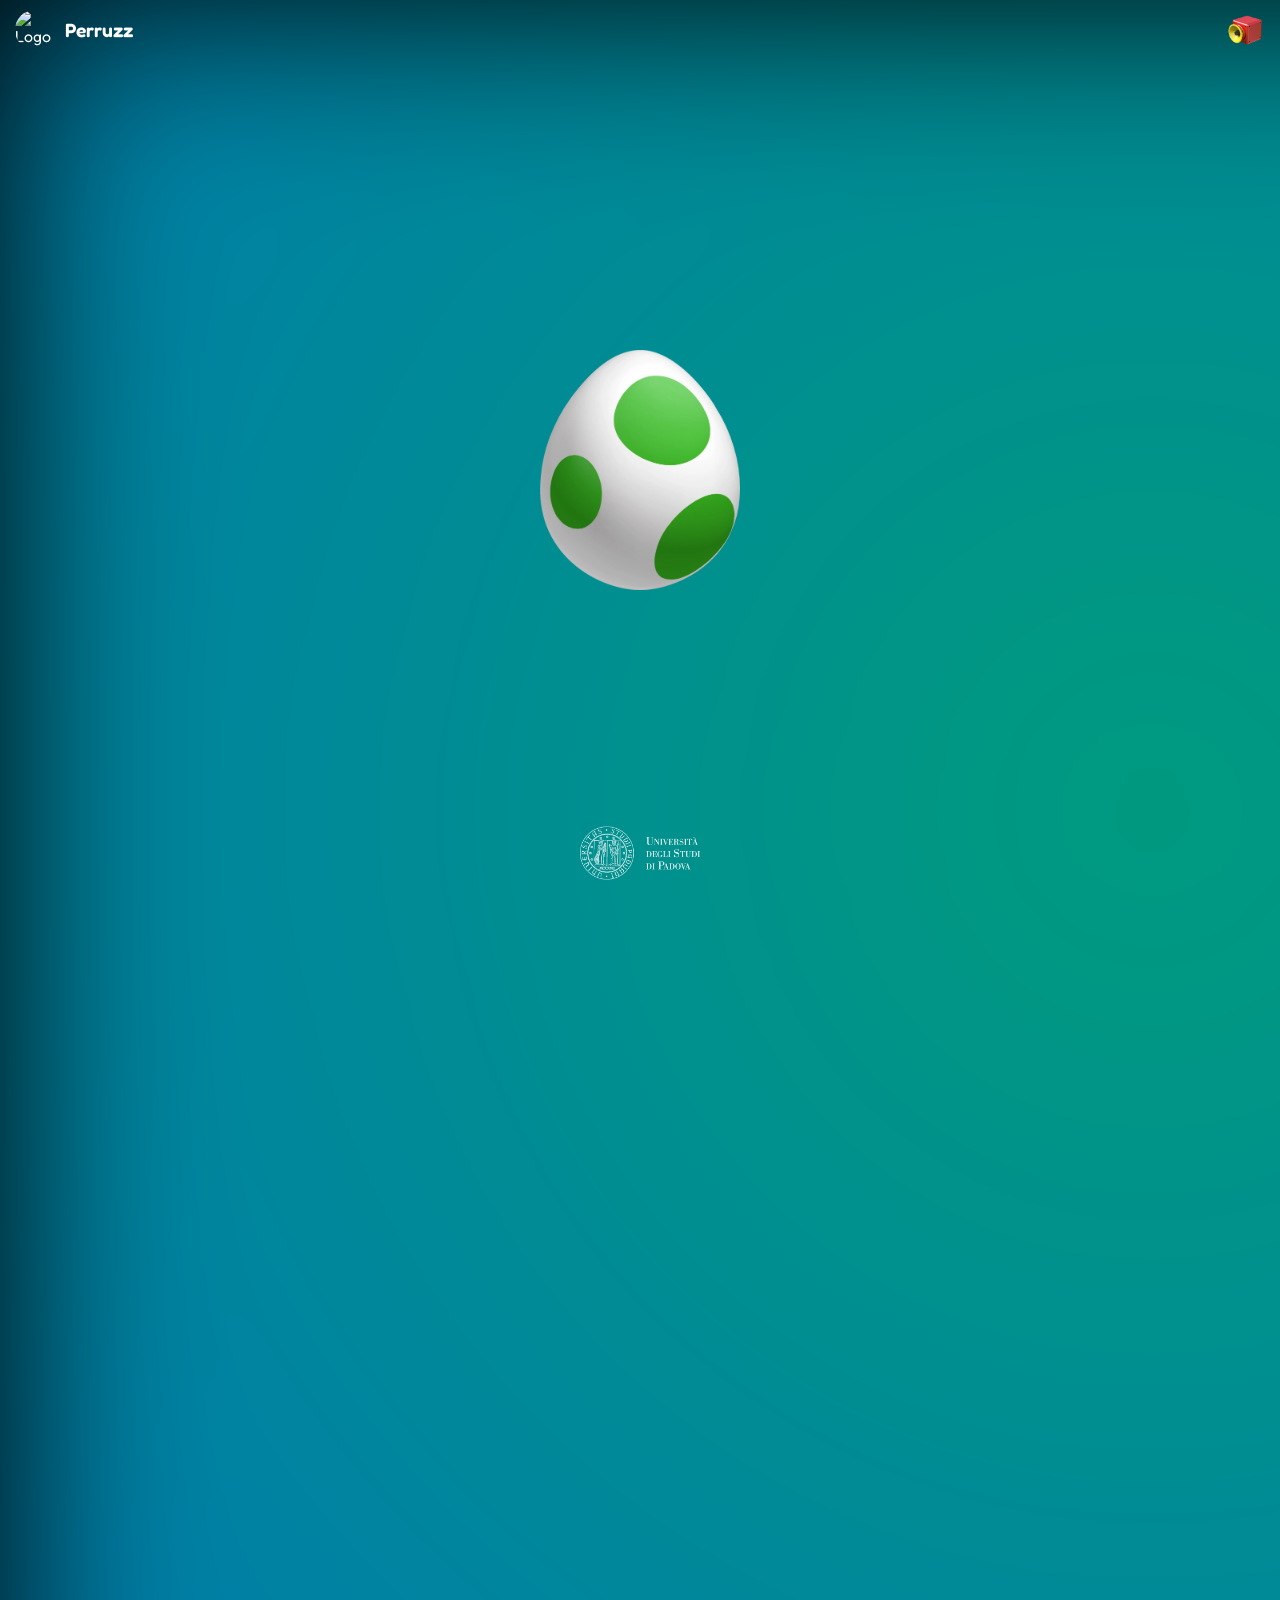
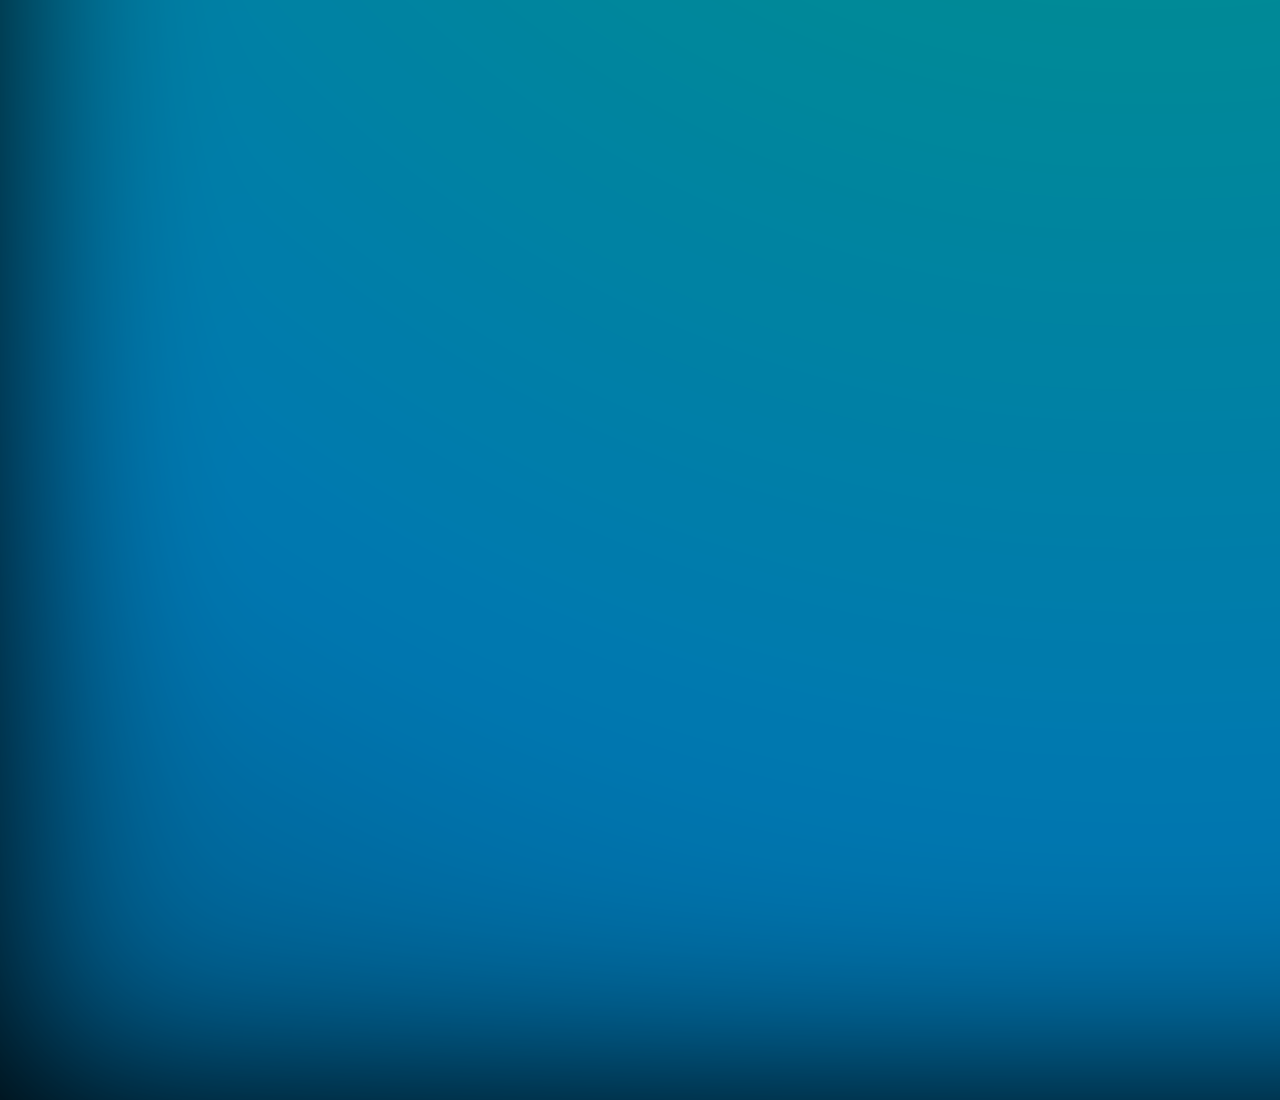
==== index.html @ 82f88e37 "sito" ====
<!DOCTYPE html>
<html lang="it">
<head>
  <meta charset="UTF-8">
  <meta name="viewport" content="width=device-width, initial-scale=1.0">
  <title>Tesi - Andrea</title>
  <link rel="stylesheet" href="style.css">
</head>
<body>
  <!-- Header -->
  <header>
    <div class="github-info">
      <img src="https://avatars.githubusercontent.com/u/148521685?v=4" alt="Logo GitHub" class="github-logo">
      <span class="github-nick">Perruzz</span>
    </div>
    <button id="music-toggle" class="icon-button">
      <img src="asset/sound.png" alt="Suono" class="icon-img">
    </button>
  </header>

  <!-- Contenuto principale -->
  <main>
    <div class="yoshi-wrapper" id="yoshi-btn">
      <img src="asset/egg.png" alt="Yoshi Mario Kart" class="yoshi-img">
    </div>
    <img src="asset/logo-UNIPD-white.png" alt="Logo Università di Padova" class="unipd-logo">
  </main>


  <!-- Musica -->
  <audio id="bg-music" autoplay loop muted>
    <source src="asset/Main Menu - Mario Kart 8 Deluxe OST.mp3" type="audio/mpeg">
  </audio>

  <script>
    const music = document.getElementById('bg-music');
    const musicBtn = document.getElementById('music-toggle');
    const yoshiWrapper = document.getElementById('yoshi-btn');
    const yoshiImg = yoshiWrapper.querySelector('img');

    const crackSound = new Audio('asset/egg-cracking-6844.mp3');
    const finalSound = new Audio('asset/yoshi-hmmph.mp3');

    finalSound.volume = 1.0; // massimo (valore da 0.0 a 1.0)
    music.volume = 0.2;
    crackSound.volume = 0.3;

    const eggStages = [
      'asset/egg.png',
      'asset/eggcrack1.png',
      'asset/eggcrack2.png',
      'asset/eggcrack3.png',
      'asset/eggcrack4.png',
      'asset/eggcrack5.png',
      'asset/eggcrack6.png',
      'asset/eggcrack7.png',
      'asset/eggcrack8.png',
      'asset/eggcrack9.png'
    ];

    let currentStage = 0;

    // Musica toggle
    musicBtn.addEventListener('click', () => {
      music.muted = !music.muted;

      // Aggiungi animazione
      musicBtn.classList.add('clicked');
      setTimeout(() => musicBtn.classList.remove('clicked'), 150);
    });


    // Sblocca audio al primo click
    document.body.addEventListener('click', () => {
      music.muted = false;
      music.volume = 0.2;
      music.play();
    }, { once: true });

    yoshiWrapper.addEventListener('click', () => {
      yoshiWrapper.classList.add('clicked');
      setTimeout(() => yoshiWrapper.classList.remove('clicked'), 500);
      if (currentStage < eggStages.length - 1) {
        currentStage++;
        yoshiImg.src = eggStages[currentStage];
        crackSound.currentTime = 0;
        crackSound.play();
      } else {
        finalSound.play();
        triggerFlashEffect(() => {
          window.location.href = "thesis.pdf";
        });
      }
    });

    function triggerFlashEffect(callback) {
      const flash = document.createElement('div');
      flash.style.position = 'fixed';
      flash.style.top = 0;
      flash.style.left = 0;
      flash.style.width = '100vw';
      flash.style.height = '100vh';
      flash.style.backgroundColor = 'white';
      flash.style.opacity = 0;
      flash.style.zIndex = 9999;
      flash.style.transition = 'opacity 1.5s ease-in-out';
      flash.style.pointerEvents = 'none';
      flash.style.mixBlendMode = 'normal'; // assicura che copra tutto
      document.body.appendChild(flash);

      requestAnimationFrame(() => {
        flash.style.opacity = 1;

        // Aspetta che lo schermo sia completamente bianco
        setTimeout(() => {
          callback(); // es. apertura PDF
        }, 1600); // 1.5s + margine
      });


    }
  </script>

</body>
</html>
---- style.css ----
@import url('https://fonts.googleapis.com/css2?family=Fredoka:wght@400;600&display=swap');

/* Reset */
* {
  margin: 0;
  padding: 0;
  box-sizing: border-box;
}

body {
  height: 100vh;
  width: 100vw;
  overflow: hidden;
  font-family: 'Fredoka', sans-serif;
  color: white;
  position: relative;
  background: #000;
}

/* Aurora animata */
/* Aurora boreale più veloce e dinamica */
body::before {
  content: '';
  position: absolute;
  width: 300%;
  height: 300%;
  background: radial-gradient(circle at 30% 30%, #00ffccde, #00aaff, #002233);
  animation: aurora 10s ease-in-out infinite alternate;
  z-index: -1;
  opacity: 0.7;
  filter: blur(100px);
}

@keyframes aurora {
  0% {
    transform: translate(0, 0) scale(1);
    opacity: 0.6;
  }
  25% {
    transform: translate(-20%, -10%) scale(1.4) rotate(5deg);
    opacity: 0.85;
  }
  50% {
    transform: translate(10%, -5%) scale(1.2) rotate(-5deg);
    opacity: 0.75;
  }
  75% {
    transform: translate(-15%, 10%) scale(1.3) rotate(3deg);
    opacity: 0.9;
  }
  100% {
    transform: translate(0, 0) scale(1.1);
    opacity: 0.6;
  }
}

/* Header */
header {
  position: absolute;
  top: 10px;
  left: 15px;
  right: 15px;
  display: flex;
  justify-content: space-between;
  align-items: center;
  z-index: 2;
}

.github-info {
  display: flex;
  align-items: center;
  gap: 10px;
}

.github-logo {
  width: 40px;
  height: 40px;
  border-radius: 50%;
}

.github-nick {
  font-size: 1.2rem;
  font-weight: 600;
}

#music-toggle {
  background: none;
  border: none;
  font-size: 1.5rem;
  cursor: pointer;
  color: white;
}

/* Main content */
main {
  display: flex;
  flex-direction: column;
  align-items: center;
  justify-content: center;
  height: 100vh;
  gap: 40px;
  position: relative;
  z-index: 1;
}

/* Pulsante aurora rotante */
.circle-wrapper {
  width: 180px;
  height: 180px;
  border-radius: 50%;
  background: conic-gradient(from 0deg, #00ffaa, #00ccff, #005f5f, #00ffaa);
  display: flex;
  align-items: center;
  justify-content: center;
  animation: spin 6s linear infinite;
  box-shadow: 0 0 30px rgba(0,255,255,0.3);
  cursor: pointer;
  transition: transform 0.3s ease;
}

.circle-wrapper:hover {
  transform: scale(1.05);
  box-shadow: 0 0 50px rgba(0,255,255,0.6);
}

.circle-text {
  font-size: 1rem;
  font-weight: bold;
  color: white;
  font-family: 'Fredoka', sans-serif;
  text-align: center;
  padding: 10px;
  z-index: 1;
}

@keyframes spin {
  0% { transform: rotate(0deg); }
  100% { transform: rotate(360deg); }
}

/* Animazione uscita */
@keyframes teleport {
  0% { transform: scale(1); opacity: 1; }
  100% { transform: scale(4); opacity: 0; }
}

/* Logo UNIPD */
.unipd-logo {
  position: absolute;
  bottom: 20px;
  left: 50%;
  transform: translateX(-50%);
  width: 120px;
  opacity: 0.9;
}


.yoshi-wrapper {
  width: 200px;
  height: 200px;
  position: relative;
  cursor: pointer;
  animation: yoshi-idle 5s infinite ease-in-out;
}

@keyframes yoshi-idle {
  0%, 10%, 100% { transform: translateY(0); }
  2% { transform: translateY(-10px); }
  4% { transform: translateY(0); }
  6% { transform: translateY(-8px); }
  8% { transform: translateY(0); }
}


.yoshi-img {
  width: 100%;
  height: auto;
  transition: transform 0.3s ease;
}

.yoshi-wrapper.clicked {
  animation: wiggle 0.5s ease;
}

@keyframes wiggle {
  0%   { transform: translateX(0); }
  15%  { transform: translateX(-12px); }
  30%  { transform: translateX(12px); }
  45%  { transform: translateX(-8px); }
  60%  { transform: translateX(8px); }
  75%  { transform: translateX(-4px); }
  90%  { transform: translateX(4px); }
  100% { transform: translateX(0); }
}



.icon-button {
  background: none;
  border: none;
  cursor: pointer;
  padding: 0;
  width: 40px;
  height: 40px;
}

.icon-img {
  width: 100%;
  height: auto;
  transition: transform 0.2s ease;
}

.icon-button.clicked .icon-img {
  animation: bounce 0.3s ease;
}

@keyframes bounce {
  0%   { transform: scale(1); }
  50%  { transform: scale(1.2); }
  100% { transform: scale(1); }
}
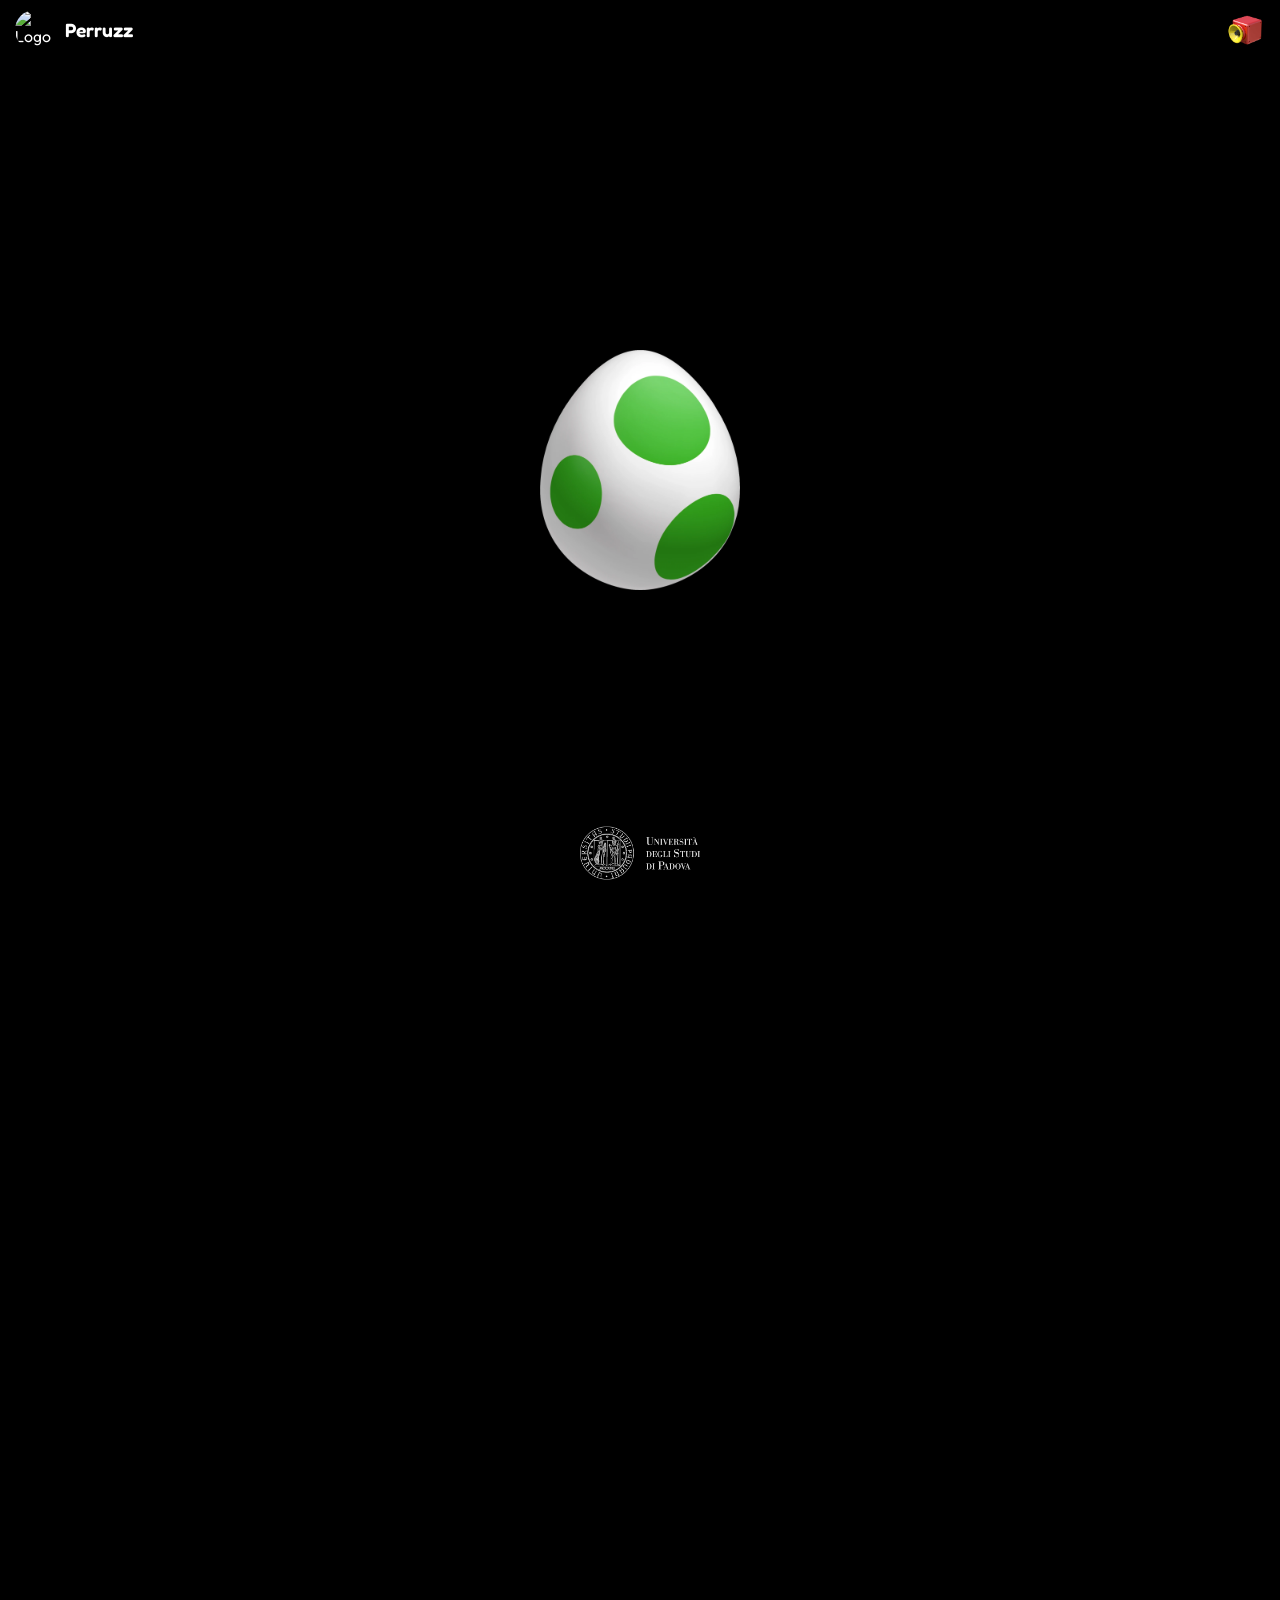
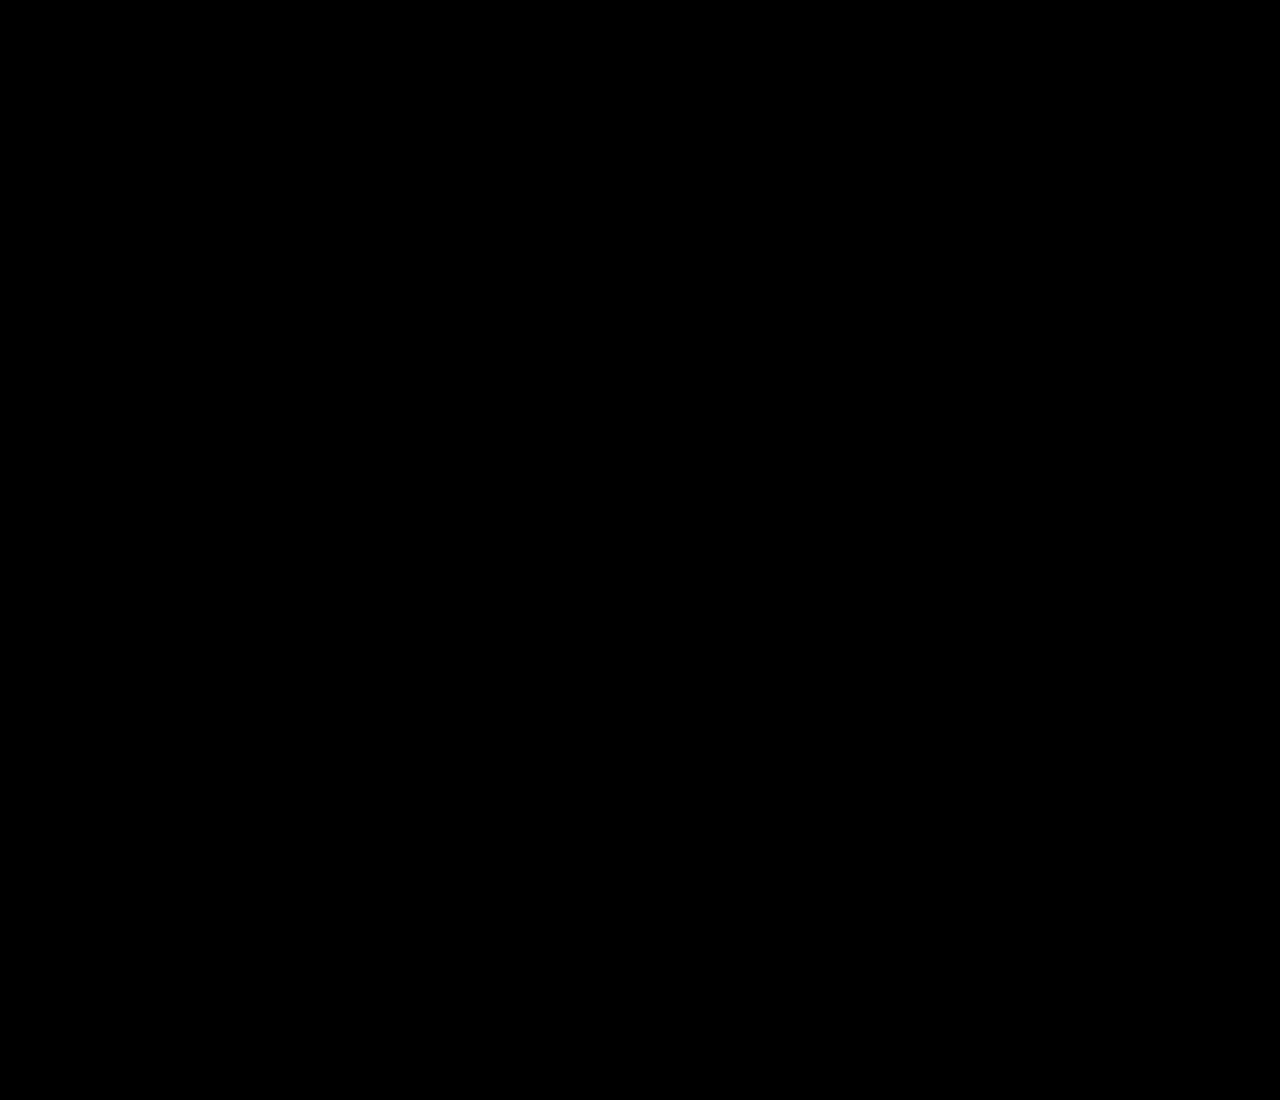
==== commit dc281be5: "sito" ====
--- a/index.html
+++ b/index.html
@@ -2,7 +2,7 @@
 <html lang="it">
 <head>
   <meta charset="UTF-8">
-  <meta name="viewport" content="width=device-width, initial-scale=1.0">
+  <meta name="viewport" content="width=device-width, initial-scale=1.0, maximum-scale=1.0, user-scalable=no">
   <title>Tesi - Andrea</title>
   <link rel="stylesheet" href="style.css">
 </head>
@@ -21,13 +21,12 @@
   <!-- Contenuto principale -->
   <main>
     <div class="yoshi-wrapper" id="yoshi-btn">
-      <img src="asset/egg.png" alt="Yoshi Mario Kart" class="yoshi-img">
+      <img src="asset/egg.png" alt="Yoshi Mario Kart" class="yoshi-img" draggable="false">
     </div>
     <img src="asset/logo-UNIPD-white.png" alt="Logo Università di Padova" class="unipd-logo">
   </main>
 
-
-  <!-- Musica -->
+  <!-- Musica di sfondo -->
   <audio id="bg-music" autoplay loop muted>
     <source src="asset/Main Menu - Mario Kart 8 Deluxe OST.mp3" type="audio/mpeg">
   </audio>
@@ -41,7 +40,7 @@
     const crackSound = new Audio('asset/egg-cracking-6844.mp3');
     const finalSound = new Audio('asset/yoshi-hmmph.mp3');
 
-    finalSound.volume = 1.0; // massimo (valore da 0.0 a 1.0)
+    finalSound.volume = 1.0;
     music.volume = 0.2;
     crackSound.volume = 0.3;
 
@@ -60,26 +59,25 @@
 
     let currentStage = 0;
 
-    // Musica toggle
+    // Pulsante audio
     musicBtn.addEventListener('click', () => {
       music.muted = !music.muted;
-
-      // Aggiungi animazione
       musicBtn.classList.add('clicked');
       setTimeout(() => musicBtn.classList.remove('clicked'), 150);
     });
 
-
-    // Sblocca audio al primo click
+    // Sblocco audio al primo tap
     document.body.addEventListener('click', () => {
       music.muted = false;
       music.volume = 0.2;
       music.play();
     }, { once: true });
 
+    // Gestione click sull'uovo
     yoshiWrapper.addEventListener('click', () => {
       yoshiWrapper.classList.add('clicked');
       setTimeout(() => yoshiWrapper.classList.remove('clicked'), 500);
+
       if (currentStage < eggStages.length - 1) {
         currentStage++;
         yoshiImg.src = eggStages[currentStage];
@@ -93,6 +91,7 @@
       }
     });
 
+    // Effetto flash bianco
     function triggerFlashEffect(callback) {
       const flash = document.createElement('div');
       flash.style.position = 'fixed';
@@ -105,21 +104,16 @@
       flash.style.zIndex = 9999;
       flash.style.transition = 'opacity 1.5s ease-in-out';
       flash.style.pointerEvents = 'none';
-      flash.style.mixBlendMode = 'normal'; // assicura che copra tutto
+      flash.style.mixBlendMode = 'normal';
       document.body.appendChild(flash);
 
       requestAnimationFrame(() => {
         flash.style.opacity = 1;
-
-        // Aspetta che lo schermo sia completamente bianco
         setTimeout(() => {
-          callback(); // es. apertura PDF
-        }, 1600); // 1.5s + margine
+          callback();
+        }, 1600);
       });
-
-
     }
   </script>
-
 </body>
-</html>+</html>
--- a/style.css
+++ b/style.css
@@ -7,18 +7,27 @@
   box-sizing: border-box;
 }
 
-body {
+html, body {
   height: 100vh;
   width: 100vw;
+  max-height: 100vh;
   overflow: hidden;
   font-family: 'Fredoka', sans-serif;
   color: white;
   position: relative;
   background: #000;
-}
-
-/* Aurora animata */
-/* Aurora boreale più veloce e dinamica */
+  overscroll-behavior: none;
+  touch-action: none;
+}
+
+/* Disabilita selezione e trascinamento su tutte le immagini */
+img {
+  user-select: none;
+  -webkit-user-drag: none;
+  pointer-events: none;
+}
+
+/* Aurora boreale animata */
 body::before {
   content: '';
   position: absolute;
@@ -91,7 +100,7 @@
   color: white;
 }
 
-/* Main content */
+/* Main */
 main {
   display: flex;
   flex-direction: column;
@@ -103,47 +112,6 @@
   z-index: 1;
 }
 
-/* Pulsante aurora rotante */
-.circle-wrapper {
-  width: 180px;
-  height: 180px;
-  border-radius: 50%;
-  background: conic-gradient(from 0deg, #00ffaa, #00ccff, #005f5f, #00ffaa);
-  display: flex;
-  align-items: center;
-  justify-content: center;
-  animation: spin 6s linear infinite;
-  box-shadow: 0 0 30px rgba(0,255,255,0.3);
-  cursor: pointer;
-  transition: transform 0.3s ease;
-}
-
-.circle-wrapper:hover {
-  transform: scale(1.05);
-  box-shadow: 0 0 50px rgba(0,255,255,0.6);
-}
-
-.circle-text {
-  font-size: 1rem;
-  font-weight: bold;
-  color: white;
-  font-family: 'Fredoka', sans-serif;
-  text-align: center;
-  padding: 10px;
-  z-index: 1;
-}
-
-@keyframes spin {
-  0% { transform: rotate(0deg); }
-  100% { transform: rotate(360deg); }
-}
-
-/* Animazione uscita */
-@keyframes teleport {
-  0% { transform: scale(1); opacity: 1; }
-  100% { transform: scale(4); opacity: 0; }
-}
-
 /* Logo UNIPD */
 .unipd-logo {
   position: absolute;
@@ -154,13 +122,26 @@
   opacity: 0.9;
 }
 
-
+/* Yoshi egg */
 .yoshi-wrapper {
   width: 200px;
   height: 200px;
   position: relative;
   cursor: pointer;
   animation: yoshi-idle 5s infinite ease-in-out;
+  pointer-events: auto;
+}
+
+.yoshi-img {
+  width: 100%;
+  height: auto;
+  transition: transform 0.3s ease;
+  user-select: none;
+  pointer-events: none;
+}
+
+.yoshi-wrapper.clicked {
+  animation: wiggle 0.5s ease;
 }
 
 @keyframes yoshi-idle {
@@ -169,17 +150,6 @@
   4% { transform: translateY(0); }
   6% { transform: translateY(-8px); }
   8% { transform: translateY(0); }
-}
-
-
-.yoshi-img {
-  width: 100%;
-  height: auto;
-  transition: transform 0.3s ease;
-}
-
-.yoshi-wrapper.clicked {
-  animation: wiggle 0.5s ease;
 }
 
 @keyframes wiggle {
@@ -193,8 +163,7 @@
   100% { transform: translateX(0); }
 }
 
-
-
+/* Icona suono */
 .icon-button {
   background: none;
   border: none;
@@ -208,6 +177,7 @@
   width: 100%;
   height: auto;
   transition: transform 0.2s ease;
+  pointer-events: auto;
 }
 
 .icon-button.clicked .icon-img {
@@ -219,3 +189,51 @@
   50%  { transform: scale(1.2); }
   100% { transform: scale(1); }
 }
+
+/* Responsive */
+@media (max-width: 768px) {
+  body {
+    padding: 0 10px;
+  }
+
+  .yoshi-wrapper {
+    width: 150px;
+    height: 150px;
+  }
+
+  .unipd-logo {
+    width: 90px;
+    bottom: 15px;
+  }
+
+  .github-info {
+    gap: 6px;
+  }
+
+  .github-logo {
+    width: 32px;
+    height: 32px;
+  }
+
+  .github-nick {
+    font-size: 1rem;
+  }
+
+  #music-toggle {
+    font-size: 1.2rem;
+  }
+
+  main {
+    gap: 30px;
+  }
+
+  .icon-button {
+    width: 30px;
+    height: 30px;
+  }
+
+  .icon-img {
+    width: 100%;
+    height: auto;
+  }
+}
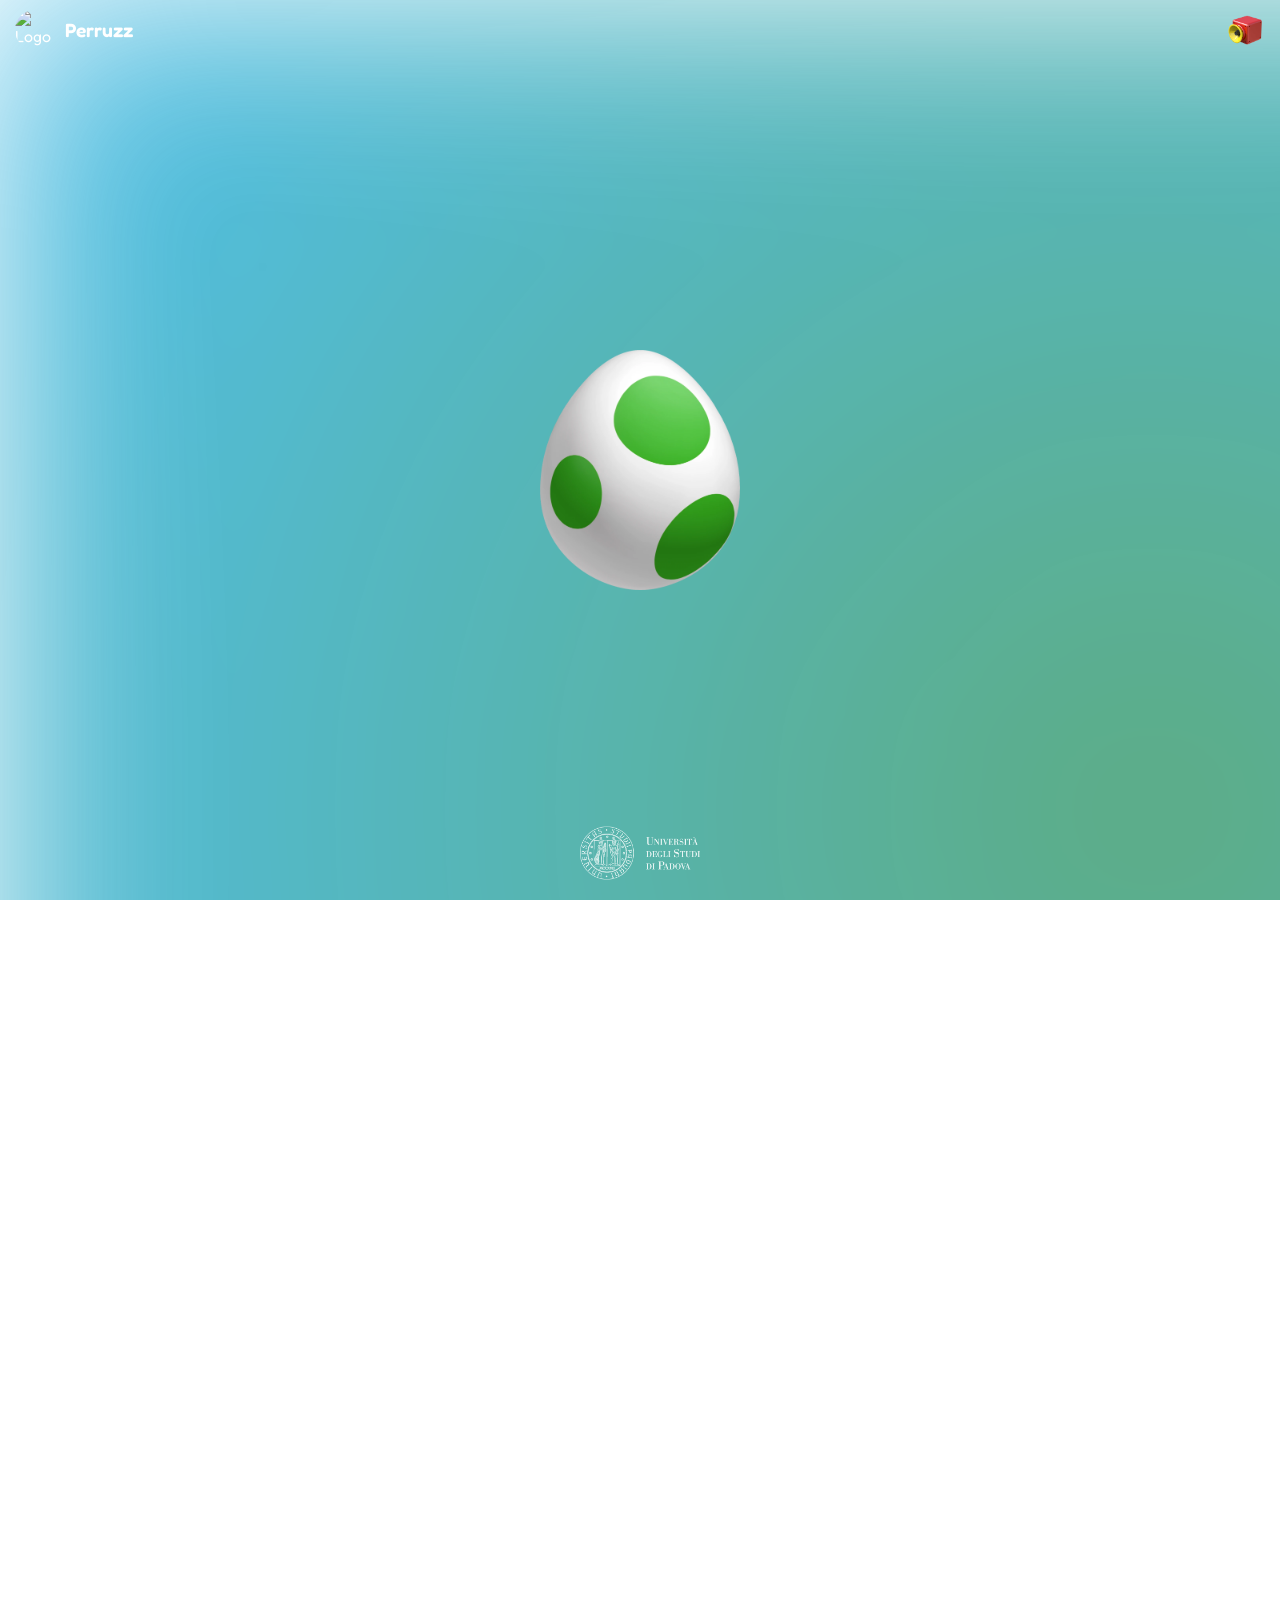
==== commit 55326ca4: "sito" ====
--- a/index.html
+++ b/index.html
@@ -1,119 +1,30 @@
 <!DOCTYPE html>
 <html lang="it">
-<head>
-  <meta charset="UTF-8">
-  <meta name="viewport" content="width=device-width, initial-scale=1.0, maximum-scale=1.0, user-scalable=no">
-  <title>Tesi - Andrea</title>
-  <link rel="stylesheet" href="style.css">
-</head>
-<body>
-  <!-- Header -->
-  <header>
-    <div class="github-info">
-      <img src="https://avatars.githubusercontent.com/u/148521685?v=4" alt="Logo GitHub" class="github-logo">
-      <span class="github-nick">Perruzz</span>
-    </div>
-    <button id="music-toggle" class="icon-button">
-      <img src="asset/sound.png" alt="Suono" class="icon-img">
-    </button>
-  </header>
-
-  <!-- Contenuto principale -->
-  <main>
-    <div class="yoshi-wrapper" id="yoshi-btn">
-      <img src="asset/egg.png" alt="Yoshi Mario Kart" class="yoshi-img" draggable="false">
-    </div>
-    <img src="asset/logo-UNIPD-white.png" alt="Logo Università di Padova" class="unipd-logo">
-  </main>
-
-  <!-- Musica di sfondo -->
-  <audio id="bg-music" autoplay loop muted>
-    <source src="asset/Main Menu - Mario Kart 8 Deluxe OST.mp3" type="audio/mpeg">
-  </audio>
-
-  <script>
-    const music = document.getElementById('bg-music');
-    const musicBtn = document.getElementById('music-toggle');
-    const yoshiWrapper = document.getElementById('yoshi-btn');
-    const yoshiImg = yoshiWrapper.querySelector('img');
-
-    const crackSound = new Audio('asset/egg-cracking-6844.mp3');
-    const finalSound = new Audio('asset/yoshi-hmmph.mp3');
-
-    finalSound.volume = 1.0;
-    music.volume = 0.2;
-    crackSound.volume = 0.3;
-
-    const eggStages = [
-      'asset/egg.png',
-      'asset/eggcrack1.png',
-      'asset/eggcrack2.png',
-      'asset/eggcrack3.png',
-      'asset/eggcrack4.png',
-      'asset/eggcrack5.png',
-      'asset/eggcrack6.png',
-      'asset/eggcrack7.png',
-      'asset/eggcrack8.png',
-      'asset/eggcrack9.png'
-    ];
-
-    let currentStage = 0;
-
-    // Pulsante audio
-    musicBtn.addEventListener('click', () => {
-      music.muted = !music.muted;
-      musicBtn.classList.add('clicked');
-      setTimeout(() => musicBtn.classList.remove('clicked'), 150);
-    });
-
-    // Sblocco audio al primo tap
-    document.body.addEventListener('click', () => {
-      music.muted = false;
-      music.volume = 0.2;
-      music.play();
-    }, { once: true });
-
-    // Gestione click sull'uovo
-    yoshiWrapper.addEventListener('click', () => {
-      yoshiWrapper.classList.add('clicked');
-      setTimeout(() => yoshiWrapper.classList.remove('clicked'), 500);
-
-      if (currentStage < eggStages.length - 1) {
-        currentStage++;
-        yoshiImg.src = eggStages[currentStage];
-        crackSound.currentTime = 0;
-        crackSound.play();
-      } else {
-        finalSound.play();
-        triggerFlashEffect(() => {
-          window.location.href = "thesis.pdf";
-        });
-      }
-    });
-
-    // Effetto flash bianco
-    function triggerFlashEffect(callback) {
-      const flash = document.createElement('div');
-      flash.style.position = 'fixed';
-      flash.style.top = 0;
-      flash.style.left = 0;
-      flash.style.width = '100vw';
-      flash.style.height = '100vh';
-      flash.style.backgroundColor = 'white';
-      flash.style.opacity = 0;
-      flash.style.zIndex = 9999;
-      flash.style.transition = 'opacity 1.5s ease-in-out';
-      flash.style.pointerEvents = 'none';
-      flash.style.mixBlendMode = 'normal';
-      document.body.appendChild(flash);
-
-      requestAnimationFrame(() => {
-        flash.style.opacity = 1;
-        setTimeout(() => {
-          callback();
-        }, 1600);
-      });
-    }
-  </script>
-</body>
-</html>
+  <head>
+    <meta charset="UTF-8">
+    <meta name="viewport" content="width=device-width, initial-scale=1.0, maximum-scale=1.0, user-scalable=no">
+    <title>Tesi - Andrea</title>
+    <link rel="stylesheet" href="style.css">
+    <script src="script.js"></script>
+  </head>
+  <body>
+    <header>
+      <div class="github-info">
+        <img src="https://avatars.githubusercontent.com/u/148521685?v=4" alt="Logo GitHub" class="github-logo">
+        <span class="github-nick">Perruzz</span>
+      </div>
+      <button id="music-toggle" class="icon-button">
+        <img src="asset/sound.png" alt="Suono" class="icon-img">
+      </button>
+    </header>
+    <main>
+      <div class="yoshi-wrapper" id="yoshi-btn">
+        <img src="asset/egg.png" alt="Yoshi Mario Kart" class="yoshi-img" draggable="false">
+      </div>
+      <img src="asset/logo-UNIPD-white.png" alt="Logo Università di Padova" class="unipd-logo">
+    </main>
+    <audio id="bg-music" autoplay loop muted>
+      <source src="asset/Main Menu - Mario Kart 8 Deluxe OST.mp3" type="audio/mpeg">
+    </audio>
+  </body>
+</html>
--- a/style.css
+++ b/style.css
@@ -1,239 +1,328 @@
 @import url('https://fonts.googleapis.com/css2?family=Fredoka:wght@400;600&display=swap');
 
-/* Reset */
+
 * {
-  margin: 0;
-  padding: 0;
-  box-sizing: border-box;
-}
-
-html, body {
-  height: 100vh;
-  width: 100vw;
-  max-height: 100vh;
-  overflow: hidden;
-  font-family: 'Fredoka', sans-serif;
-  color: white;
-  position: relative;
-  background: #000;
-  overscroll-behavior: none;
-  touch-action: none;
-}
-
-/* Disabilita selezione e trascinamento su tutte le immagini */
+	margin: 0;
+	padding: 0;
+	box-sizing: border-box;
+	-webkit-tap-highlight-color: transparent;
+}
+
+html,
+body {
+	height: 100vh;
+	width: 100vw;
+	max-height: 100vh;
+	overflow: hidden;
+	font-family: 'Fredoka', sans-serif;
+	color: white;
+	position: relative;
+	overscroll-behavior: none;
+	touch-action: none;
+}
+
+img,
+button {
+	-webkit-tap-highlight-color: transparent;
+	user-select: none;
+}
+
+
 img {
-  user-select: none;
-  -webkit-user-drag: none;
-  pointer-events: none;
-}
-
-/* Aurora boreale animata */
+	user-select: none;
+	-webkit-user-drag: none;
+	pointer-events: none;
+}
+
+
 body::before {
-  content: '';
-  position: absolute;
-  width: 300%;
-  height: 300%;
-  background: radial-gradient(circle at 30% 30%, #00ffccde, #00aaff, #002233);
-  animation: aurora 10s ease-in-out infinite alternate;
-  z-index: -1;
-  opacity: 0.7;
-  filter: blur(100px);
+	content: '';
+	position: absolute;
+	width: 300%;
+	height: 300%;
+	background: radial-gradient(circle at 30% 30%, #0b8142f0, #00aaff, #002233);
+	animation: aurora 10s ease-in-out infinite alternate;
+	z-index: -1;
+	opacity: 0.7;
+	filter: blur(100px);
 }
 
 @keyframes aurora {
-  0% {
-    transform: translate(0, 0) scale(1);
-    opacity: 0.6;
-  }
-  25% {
-    transform: translate(-20%, -10%) scale(1.4) rotate(5deg);
-    opacity: 0.85;
-  }
-  50% {
-    transform: translate(10%, -5%) scale(1.2) rotate(-5deg);
-    opacity: 0.75;
-  }
-  75% {
-    transform: translate(-15%, 10%) scale(1.3) rotate(3deg);
-    opacity: 0.9;
-  }
-  100% {
-    transform: translate(0, 0) scale(1.1);
-    opacity: 0.6;
-  }
-}
-
-/* Header */
+	0% {
+		transform: translate(0, 0) scale(1);
+		opacity: 0.6;
+	}
+
+	25% {
+		transform: translate(-20%, -10%) scale(1.4) rotate(5deg);
+		opacity: 0.85;
+	}
+
+	50% {
+		transform: translate(10%, -5%) scale(1.2) rotate(-5deg);
+		opacity: 0.75;
+	}
+
+	75% {
+		transform: translate(-15%, 10%) scale(1.3) rotate(3deg);
+		opacity: 0.9;
+	}
+
+	100% {
+		transform: translate(0, 0) scale(1.1);
+		opacity: 0.6;
+	}
+}
+
+
 header {
-  position: absolute;
-  top: 10px;
-  left: 15px;
-  right: 15px;
-  display: flex;
-  justify-content: space-between;
-  align-items: center;
-  z-index: 2;
+	position: absolute;
+	top: 10px;
+	left: 15px;
+	right: 15px;
+	display: flex;
+	justify-content: space-between;
+	align-items: center;
+	z-index: 2;
 }
 
 .github-info {
-  display: flex;
-  align-items: center;
-  gap: 10px;
+	display: flex;
+	align-items: center;
+	gap: 10px;
 }
 
 .github-logo {
-  width: 40px;
-  height: 40px;
-  border-radius: 50%;
+	width: 40px;
+	height: 40px;
+	border-radius: 50%;
 }
 
 .github-nick {
-  font-size: 1.2rem;
-  font-weight: 600;
+	font-size: 1.2rem;
+	font-weight: 600;
 }
 
 #music-toggle {
-  background: none;
-  border: none;
-  font-size: 1.5rem;
-  cursor: pointer;
-  color: white;
-}
-
-/* Main */
+	background: none;
+	border: none;
+	font-size: 1.5rem;
+	cursor: pointer;
+	color: white;
+}
+
+
 main {
-  display: flex;
-  flex-direction: column;
-  align-items: center;
-  justify-content: center;
-  height: 100vh;
-  gap: 40px;
-  position: relative;
-  z-index: 1;
-}
-
-/* Logo UNIPD */
+	display: flex;
+	flex-direction: column;
+	align-items: center;
+	justify-content: center;
+	height: 100vh;
+	gap: 40px;
+	position: relative;
+	z-index: 1;
+}
+
+
 .unipd-logo {
-  position: absolute;
-  bottom: 20px;
-  left: 50%;
-  transform: translateX(-50%);
-  width: 120px;
-  opacity: 0.9;
-}
-
-/* Yoshi egg */
+	position: absolute;
+	bottom: 20px;
+	left: 50%;
+	transform: translateX(-50%);
+	width: 120px;
+	opacity: 0.9;
+}
+
+
 .yoshi-wrapper {
-  width: 200px;
-  height: 200px;
-  position: relative;
-  cursor: pointer;
-  animation: yoshi-idle 5s infinite ease-in-out;
-  pointer-events: auto;
+	width: 200px;
+	height: 200px;
+	position: relative;
+	cursor: pointer;
+	animation: yoshi-idle 5s infinite ease-in-out;
+	pointer-events: auto;
 }
 
 .yoshi-img {
-  width: 100%;
-  height: auto;
-  transition: transform 0.3s ease;
-  user-select: none;
-  pointer-events: none;
-}
+	width: 100%;
+	height: auto;
+	transition: transform 0.3s ease;
+	user-select: none;
+	pointer-events: none;
+}
+
 
 .yoshi-wrapper.clicked {
-  animation: wiggle 0.5s ease;
+	animation: wiggle 0.5s ease;
 }
 
 @keyframes yoshi-idle {
-  0%, 10%, 100% { transform: translateY(0); }
-  2% { transform: translateY(-10px); }
-  4% { transform: translateY(0); }
-  6% { transform: translateY(-8px); }
-  8% { transform: translateY(0); }
+
+	0%,
+	10%,
+	100% {
+		transform: translateY(0);
+	}
+
+	2% {
+		transform: translateY(-10px);
+	}
+
+	4% {
+		transform: translateY(0);
+	}
+
+	6% {
+		transform: translateY(-8px);
+	}
+
+	8% {
+		transform: translateY(0);
+	}
 }
 
 @keyframes wiggle {
-  0%   { transform: translateX(0); }
-  15%  { transform: translateX(-12px); }
-  30%  { transform: translateX(12px); }
-  45%  { transform: translateX(-8px); }
-  60%  { transform: translateX(8px); }
-  75%  { transform: translateX(-4px); }
-  90%  { transform: translateX(4px); }
-  100% { transform: translateX(0); }
-}
-
-/* Icona suono */
+	0% {
+		transform: translateX(0);
+	}
+
+	15% {
+		transform: translateX(-12px);
+	}
+
+	30% {
+		transform: translateX(12px);
+	}
+
+	45% {
+		transform: translateX(-8px);
+	}
+
+	60% {
+		transform: translateX(8px);
+	}
+
+	75% {
+		transform: translateX(-4px);
+	}
+
+	90% {
+		transform: translateX(4px);
+	}
+
+	100% {
+		transform: translateX(0);
+	}
+}
+
+
 .icon-button {
-  background: none;
-  border: none;
-  cursor: pointer;
-  padding: 0;
-  width: 40px;
-  height: 40px;
+	background: none;
+	border: none;
+	cursor: pointer;
+	padding: 0;
+	width: 40px;
+	height: 40px;
 }
 
 .icon-img {
-  width: 100%;
-  height: auto;
-  transition: transform 0.2s ease;
-  pointer-events: auto;
+	width: 100%;
+	height: auto;
+	transition: transform 0.2s ease;
+	pointer-events: auto;
 }
 
 .icon-button.clicked .icon-img {
-  animation: bounce 0.3s ease;
+	animation: bounce 0.3s ease;
 }
 
 @keyframes bounce {
-  0%   { transform: scale(1); }
-  50%  { transform: scale(1.2); }
-  100% { transform: scale(1); }
-}
-
-/* Responsive */
+	0% {
+		transform: scale(1);
+	}
+
+	50% {
+		transform: scale(1.2);
+	}
+
+	100% {
+		transform: scale(1);
+	}
+}
+
+
 @media (max-width: 768px) {
-  body {
-    padding: 0 10px;
-  }
-
-  .yoshi-wrapper {
-    width: 150px;
-    height: 150px;
-  }
-
-  .unipd-logo {
-    width: 90px;
-    bottom: 15px;
-  }
-
-  .github-info {
-    gap: 6px;
-  }
-
-  .github-logo {
-    width: 32px;
-    height: 32px;
-  }
-
-  .github-nick {
-    font-size: 1rem;
-  }
-
-  #music-toggle {
-    font-size: 1.2rem;
-  }
-
-  main {
-    gap: 30px;
-  }
-
-  .icon-button {
-    width: 30px;
-    height: 30px;
-  }
-
-  .icon-img {
-    width: 100%;
-    height: auto;
-  }
-}
+	body {
+		padding: 0 10px;
+	}
+
+	.yoshi-wrapper {
+		width: 150px;
+		height: 150px;
+		margin-bottom: 80px;
+	}
+
+	.unipd-logo {
+		position: fixed;
+		bottom: calc(20px + env(safe-area-inset-bottom));
+		width: 90px;
+		left: 50%;
+		transform: translateX(-50%);
+		z-index: 10;
+		pointer-events: none;
+	}
+
+
+	.github-info {
+		gap: 6px;
+	}
+
+	.github-logo {
+		width: 32px;
+		height: 32px;
+	}
+
+	.github-nick {
+		font-size: 1rem;
+	}
+
+	#music-toggle {
+		font-size: 1.2rem;
+	}
+
+
+	main {
+		gap: 30px;
+
+	}
+
+	.icon-button {
+		width: 30px;
+		height: 30px;
+	}
+
+	.icon-img {
+		width: 100%;
+		height: auto;
+	}
+
+}
+
+img,
+button {
+	outline: none;
+}
+
+*:focus {
+	outline: none !important;
+}
+
+*:focus-visible {
+	outline: none !important;
+}
+
+@supports not (bottom: env(safe-area-inset-bottom)) {
+	.unipd-logo {
+		bottom: 20px;
+	}
+}
